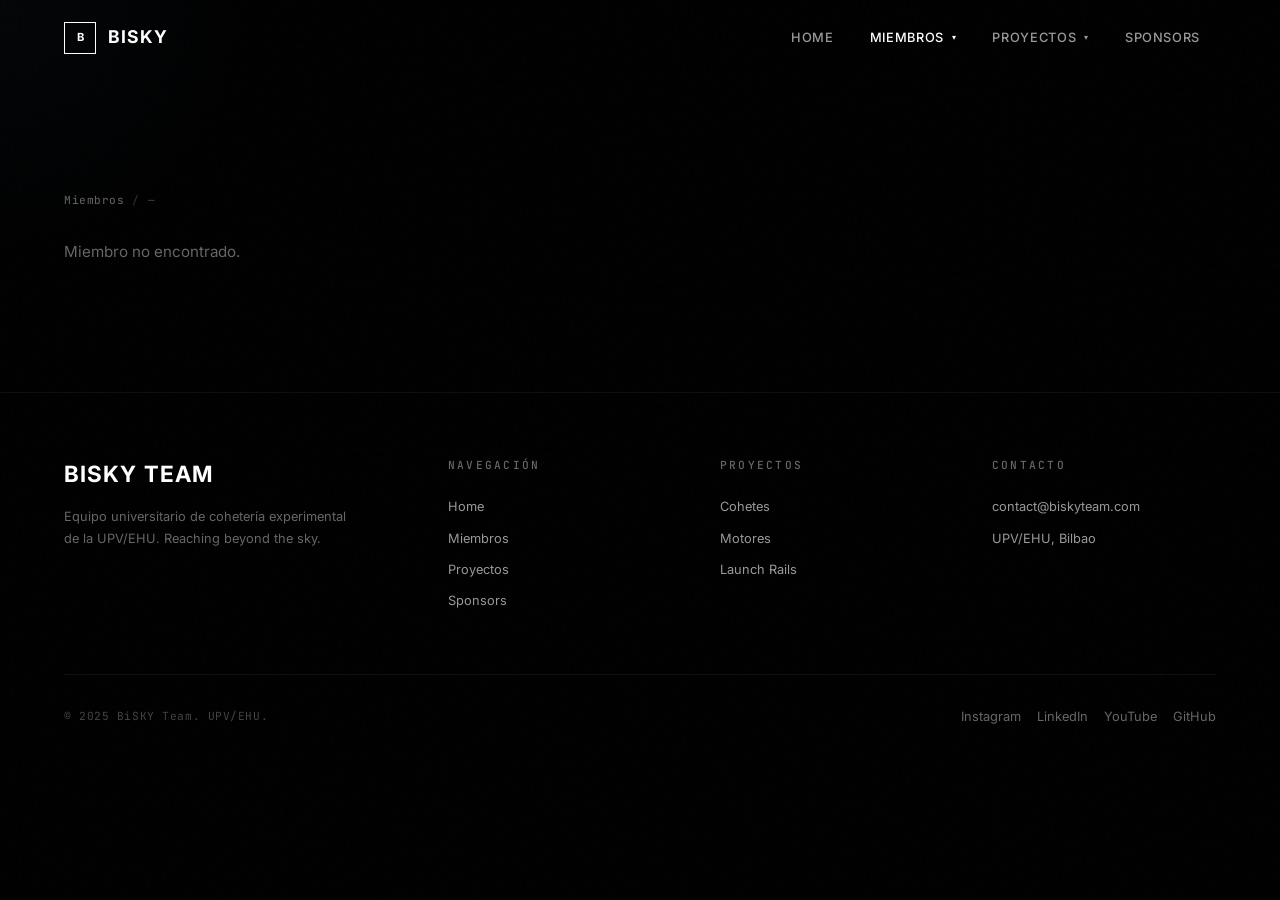
==== pages/member-profile.html @ 139faa22 "first commit" ====
<!DOCTYPE html>
<html lang="es">
<head>
  <meta charset="UTF-8">
  <meta name="viewport" content="width=device-width, initial-scale=1.0">
  <title>Perfil — BiSKY Team</title>
  <meta name="description" content="Perfil de miembro de BiSKY Team.">
  <link rel="stylesheet" href="../css/base.css">
  <link rel="stylesheet" href="../css/components.css">
  <link rel="stylesheet" href="../css/members.css">
</head>
<body>

  <div class="preloader" id="preloader">
    <span class="preloader__text">BiSKY</span>
  </div>

  <nav class="navbar" id="navbar">
    <div class="navbar__inner">
      <a href="../index.html" class="navbar__logo">
        <span class="navbar__logo-mark">B</span>
        <span>BiSKY</span>
      </a>
      <ul class="navbar__links">
        <li class="navbar__item">
          <a href="../index.html" class="navbar__link">Home</a>
        </li>
        <li class="navbar__item">
          <a href="members.html" class="navbar__link active">
            Miembros <span class="navbar__link-arrow">▾</span>
          </a>
          <div class="navbar__dropdown">
            <a href="members-year.html?year=2025" class="navbar__dropdown-link">Año 2025</a>
            <a href="members-year.html?year=2024" class="navbar__dropdown-link">Año 2024</a>
            <a href="members-year.html?year=2023" class="navbar__dropdown-link">Año 2023</a>
          </div>
        </li>
        <li class="navbar__item">
          <a href="projects.html" class="navbar__link">
            Proyectos <span class="navbar__link-arrow">▾</span>
          </a>
          <div class="navbar__dropdown">
            <a href="projects.html#rockets" class="navbar__dropdown-link">Cohetes</a>
            <a href="projects.html#motors" class="navbar__dropdown-link">Motores</a>
            <a href="projects.html#launch-rails" class="navbar__dropdown-link">Launch Rails</a>
          </div>
        </li>
        <li class="navbar__item">
          <a href="sponsors.html" class="navbar__link">Sponsors</a>
        </li>
      </ul>
    </div>
  </nav>

  <main class="page-content">
    <section class="member-profile">
      <div class="container">
        <nav class="breadcrumb">
          <a href="members.html">Miembros</a>
          <span class="breadcrumb__sep">/</span>
          <span id="breadcrumb-name">—</span>
        </nav>
        <div class="member-profile__grid" id="profile-container">
          <!-- Populated by JS -->
        </div>
      </div>
    </section>
  </main>

  <footer class="footer">
    <div class="footer__inner">
      <div class="footer__top">
        <div class="footer__brand">
          <div class="footer__brand-name">BiSKY Team</div>
          <p class="footer__brand-desc">Equipo universitario de cohetería experimental de la UPV/EHU. Reaching beyond the sky.</p>
        </div>
        <div>
          <div class="footer__col-title">Navegación</div>
          <div class="footer__col-links">
            <a href="../index.html" class="footer__col-link">Home</a>
            <a href="members.html" class="footer__col-link">Miembros</a>
            <a href="projects.html" class="footer__col-link">Proyectos</a>
            <a href="sponsors.html" class="footer__col-link">Sponsors</a>
          </div>
        </div>
        <div>
          <div class="footer__col-title">Proyectos</div>
          <div class="footer__col-links">
            <a href="projects.html#rockets" class="footer__col-link">Cohetes</a>
            <a href="projects.html#motors" class="footer__col-link">Motores</a>
            <a href="projects.html#launch-rails" class="footer__col-link">Launch Rails</a>
          </div>
        </div>
        <div>
          <div class="footer__col-title">Contacto</div>
          <div class="footer__col-links">
            <a href="#" class="footer__col-link">contact@biskyteam.com</a>
            <a href="#" class="footer__col-link">UPV/EHU, Bilbao</a>
          </div>
        </div>
      </div>
      <div class="footer__bottom">
        <span class="footer__copy">© 2025 BiSKY Team. UPV/EHU.</span>
        <div class="footer__social">
          <a href="#" class="footer__social-link">Instagram</a>
          <a href="#" class="footer__social-link">LinkedIn</a>
          <a href="#" class="footer__social-link">YouTube</a>
          <a href="#" class="footer__social-link">GitHub</a>
        </div>
      </div>
    </div>
  </footer>

  <script src="../js/data.js"></script>
  <script src="../js/navbar.js"></script>
  <script src="../js/animations.js"></script>
  <script src="../js/main.js"></script>
  <script>
    document.addEventListener('DOMContentLoaded', () => {
      const params = new URLSearchParams(window.location.search);
      const id = params.get('id');
      const member = BISKY.getMemberById(id);

      if (!member) {
        document.getElementById('profile-container').innerHTML =
          '<p style="color: var(--c-grey-500);">Miembro no encontrado.</p>';
        return;
      }

      document.title = `${member.name} — BiSKY Team`;
      document.getElementById('breadcrumb-name').textContent = member.name;

      const initials = member.name.split(' ').map(w => w[0]).join('').slice(0, 2);
      const latestRecord = member.history[member.history.length - 1];

      const container = document.getElementById('profile-container');
      container.innerHTML = `
        <!-- Sidebar -->
        <aside class="member-profile__sidebar">
          <div class="member-profile__avatar">${initials}</div>
          <h1 class="member-profile__name">${member.name}</h1>
          <p class="member-profile__role">${BISKY.getPositionName(latestRecord.pos)}</p>
          <p class="member-profile__department">${BISKY.getDepartmentName(latestRecord.dept)}</p>
          <div class="member-profile__links">
            ${member.linkedin ? `<a href="${member.linkedin}" class="member-profile__link" target="_blank">LinkedIn →</a>` : ''}
          </div>
        </aside>

        <!-- Content -->
        <div class="member-profile__content">

          <div class="member-profile__section">
            <h2 class="member-profile__section-title">Biografía</h2>
            <p class="member-profile__bio">${member.bio}</p>
          </div>

          <div class="member-profile__section">
            <h2 class="member-profile__section-title">Años en el equipo</h2>
            <div class="member-profile__years">
              ${member.years.map(y => `
                <a href="members-year.html?year=${y}" class="member-profile__year-badge">${y}</a>
              `).join('')}
            </div>
          </div>

          <div class="member-profile__section">
            <h2 class="member-profile__section-title">Trayectoria</h2>
            <div class="member-history">
              ${member.history.slice().reverse().map(h => `
                <div class="member-history__item">
                  <div class="member-history__year">${h.year}</div>
                  <div class="member-history__info">
                    <span class="member-history__pos">${BISKY.getPositionName(h.pos)}</span>
                    <span class="member-history__dept">${BISKY.getDepartmentName(h.dept)}</span>
                  </div>
                </div>
              `).join('')}
            </div>
          </div>

        </div>
      `;
    });
  </script>
</body>
</html>
---- css/base.css ----
/* ============================================================
   BiSKY Team — Design System & Base Styles
   ============================================================ */

/* — Google Fonts — */
@import url('https://fonts.googleapis.com/css2?family=Inter:wght@300;400;500;600;700;800&family=JetBrains+Mono:wght@400;500&display=swap');

/* — Custom Properties — */
:root {
  /* Colors */
  --c-black: #000000;
  --c-white: #ffffff;
  --c-grey-50: #fafafa;
  --c-grey-100: #f5f5f5;
  --c-grey-200: #e5e5e5;
  --c-grey-300: #cccccc;
  --c-grey-400: #999999;
  --c-grey-500: #666666;
  --c-grey-600: #444444;
  --c-grey-700: #333333;
  --c-grey-800: #1a1a1a;
  --c-grey-900: #0d0d0d;
  --c-accent: #6eb4ff;
  --c-accent-dim: rgba(110, 180, 255, 0.15);

  /* Typography */
  --font-primary: 'Inter', -apple-system, BlinkMacSystemFont, 'Segoe UI', sans-serif;
  --font-mono: 'JetBrains Mono', 'Consolas', monospace;

  --fs-xs: 0.7rem;
  --fs-sm: 0.8rem;
  --fs-base: 0.95rem;
  --fs-md: 1.1rem;
  --fs-lg: 1.4rem;
  --fs-xl: 2rem;
  --fs-2xl: 2.8rem;
  --fs-3xl: 4rem;
  --fs-4xl: 5.5rem;
  --fs-hero: clamp(3.5rem, 8vw, 7rem);

  --fw-light: 300;
  --fw-regular: 400;
  --fw-medium: 500;
  --fw-semibold: 600;
  --fw-bold: 700;
  --fw-extrabold: 800;

  --lh-tight: 1.05;
  --lh-snug: 1.2;
  --lh-normal: 1.5;
  --lh-relaxed: 1.7;

  --ls-tight: -0.03em;
  --ls-normal: 0;
  --ls-wide: 0.05em;
  --ls-wider: 0.12em;
  --ls-widest: 0.2em;

  /* Spacing */
  --sp-1: 0.25rem;
  --sp-2: 0.5rem;
  --sp-3: 0.75rem;
  --sp-4: 1rem;
  --sp-5: 1.25rem;
  --sp-6: 1.5rem;
  --sp-8: 2rem;
  --sp-10: 2.5rem;
  --sp-12: 3rem;
  --sp-16: 4rem;
  --sp-20: 5rem;
  --sp-24: 6rem;
  --sp-32: 8rem;
  --sp-40: 10rem;

  /* Layout */
  --max-width: 1400px;
  --max-width-narrow: 900px;
  --section-padding: var(--sp-32) var(--sp-16);
  --content-padding: 0 clamp(2rem, 5vw, 6rem);

  /* Transitions */
  --ease-out: cubic-bezier(0.16, 1, 0.3, 1);
  --ease-in-out: cubic-bezier(0.65, 0, 0.35, 1);
  --t-fast: 150ms;
  --t-base: 300ms;
  --t-slow: 600ms;
  --t-slower: 1000ms;

  /* Borders */
  --border-subtle: 1px solid rgba(255, 255, 255, 0.06);
  --border-light: 1px solid rgba(255, 255, 255, 0.1);
  --border-medium: 1px solid rgba(255, 255, 255, 0.15);

  /* Z-Index */
  --z-base: 1;
  --z-above: 10;
  --z-nav: 100;
  --z-overlay: 500;
  --z-modal: 1000;
}

/* — Reset — */
*,
*::before,
*::after {
  margin: 0;
  padding: 0;
  box-sizing: border-box;
}

html {
  font-size: 16px;
  scroll-behavior: smooth;
  -webkit-font-smoothing: antialiased;
  -moz-osx-font-smoothing: grayscale;
}

body {
  font-family: var(--font-primary);
  font-weight: var(--fw-regular);
  font-size: var(--fs-base);
  line-height: var(--lh-normal);
  color: var(--c-grey-300);
  background-color: var(--c-black);
  overflow-x: hidden;
  min-height: 100vh;
}

img {
  display: block;
  max-width: 100%;
  height: auto;
}

a {
  color: inherit;
  text-decoration: none;
  transition: color var(--t-base) var(--ease-out);
}

button {
  cursor: pointer;
  border: none;
  background: none;
  font-family: inherit;
  color: inherit;
}

ul, ol {
  list-style: none;
}

input, textarea, select {
  font-family: inherit;
  font-size: inherit;
}

/* — Utility Classes — */
.container {
  width: 100%;
  max-width: var(--max-width);
  margin: 0 auto;
  padding: var(--content-padding);
}

.container--narrow {
  max-width: var(--max-width-narrow);
}

.section {
  padding: var(--section-padding);
  position: relative;
}

.section--dark {
  background-color: var(--c-grey-900);
}

.sr-only {
  position: absolute;
  width: 1px;
  height: 1px;
  padding: 0;
  margin: -1px;
  overflow: hidden;
  clip: rect(0, 0, 0, 0);
  border: 0;
}

/* — Typography — */
h1, h2, h3, h4, h5, h6 {
  color: var(--c-white);
  font-weight: var(--fw-semibold);
  line-height: var(--lh-snug);
  letter-spacing: var(--ls-tight);
}

h1 { font-size: var(--fs-3xl); }
h2 { font-size: var(--fs-2xl); }
h3 { font-size: var(--fs-xl); }
h4 { font-size: var(--fs-lg); }
h5 { font-size: var(--fs-md); }
h6 { font-size: var(--fs-base); }

.text-accent { color: var(--c-accent); }
.text-muted { color: var(--c-grey-500); }
.text-light { color: var(--c-grey-400); }
.text-white { color: var(--c-white); }

.font-mono {
  font-family: var(--font-mono);
  letter-spacing: var(--ls-wide);
}

.label {
  font-family: var(--font-mono);
  font-size: var(--fs-xs);
  font-weight: var(--fw-medium);
  letter-spacing: var(--ls-widest);
  text-transform: uppercase;
  color: var(--c-grey-500);
}

.section-label {
  font-family: var(--font-mono);
  font-size: var(--fs-xs);
  font-weight: var(--fw-medium);
  letter-spacing: var(--ls-widest);
  text-transform: uppercase;
  color: var(--c-accent);
  margin-bottom: var(--sp-6);
  display: inline-block;
}

.section-title {
  font-size: var(--fs-3xl);
  font-weight: var(--fw-bold);
  letter-spacing: var(--ls-tight);
  margin-bottom: var(--sp-6);
}

.section-subtitle {
  font-size: var(--fs-md);
  color: var(--c-grey-400);
  max-width: 600px;
  line-height: var(--lh-relaxed);
}

/* — Dividers — */
.divider {
  width: 100%;
  height: 1px;
  background: linear-gradient(90deg, transparent, rgba(255,255,255,0.08), transparent);
}

.divider--accent {
  background: linear-gradient(90deg, transparent, rgba(110, 180, 255, 0.2), transparent);
}

/* — Buttons — */
.btn {
  display: inline-flex;
  align-items: center;
  gap: var(--sp-3);
  padding: var(--sp-3) var(--sp-8);
  font-family: var(--font-mono);
  font-size: var(--fs-xs);
  font-weight: var(--fw-medium);
  letter-spacing: var(--ls-wider);
  text-transform: uppercase;
  border: 1px solid rgba(255, 255, 255, 0.2);
  color: var(--c-white);
  background: transparent;
  transition: all var(--t-base) var(--ease-out);
  position: relative;
  overflow: hidden;
}

.btn::before {
  content: '';
  position: absolute;
  inset: 0;
  background: rgba(255, 255, 255, 0.05);
  transform: translateX(-100%);
  transition: transform var(--t-slow) var(--ease-out);
}

.btn:hover {
  border-color: rgba(255, 255, 255, 0.5);
  color: var(--c-white);
}

.btn:hover::before {
  transform: translateX(0);
}

.btn--primary {
  background: var(--c-white);
  color: var(--c-black);
  border-color: var(--c-white);
}

.btn--primary::before {
  background: rgba(0, 0, 0, 0.1);
}

.btn--primary:hover {
  background: var(--c-grey-200);
  border-color: var(--c-grey-200);
  color: var(--c-black);
}

.btn .btn-arrow {
  transition: transform var(--t-base) var(--ease-out);
  font-size: 1.1em;
}

.btn:hover .btn-arrow {
  transform: translateX(4px);
}

/* — Status badges — */
.status-badge {
  display: inline-flex;
  align-items: center;
  gap: var(--sp-2);
  font-family: var(--font-mono);
  font-size: var(--fs-xs);
  letter-spacing: var(--ls-wide);
  text-transform: uppercase;
  padding: var(--sp-1) var(--sp-3);
}

.status-badge::before {
  content: '';
  width: 6px;
  height: 6px;
  border-radius: 50%;
}

.status--completed .status-badge::before,
.status-badge.status--completed::before {
  background: #4ade80;
  box-shadow: 0 0 8px rgba(74, 222, 128, 0.4);
}

.status--active .status-badge::before,
.status-badge.status--active::before {
  background: var(--c-accent);
  box-shadow: 0 0 8px rgba(110, 180, 255, 0.4);
  animation: pulse-dot 2s ease-in-out infinite;
}

.status--planned .status-badge::before,
.status-badge.status--planned::before {
  background: var(--c-grey-500);
}

@keyframes pulse-dot {
  0%, 100% { opacity: 1; }
  50% { opacity: 0.4; }
}

/* — Selection — */
::selection {
  background: rgba(110, 180, 255, 0.25);
  color: var(--c-white);
}

/* — Scrollbar — */
::-webkit-scrollbar {
  width: 6px;
}

::-webkit-scrollbar-track {
  background: var(--c-black);
}

::-webkit-scrollbar-thumb {
  background: var(--c-grey-700);
  border-radius: 3px;
}

::-webkit-scrollbar-thumb:hover {
  background: var(--c-grey-600);
}

/* — Page Transitions — */
.page-content {
  opacity: 0;
  transform: translateY(20px);
  animation: pageEnter 0.8s var(--ease-out) 0.1s forwards;
}

@keyframes pageEnter {
  to {
    opacity: 1;
    transform: translateY(0);
  }
}

/* — Reveal animations — */
.reveal {
  opacity: 0;
  transform: translateY(40px);
  transition: opacity var(--t-slower) var(--ease-out),
              transform var(--t-slower) var(--ease-out);
}

.reveal.revealed {
  opacity: 1;
  transform: translateY(0);
}

.reveal-delay-1 { transition-delay: 100ms; }
.reveal-delay-2 { transition-delay: 200ms; }
.reveal-delay-3 { transition-delay: 300ms; }
.reveal-delay-4 { transition-delay: 400ms; }
.reveal-delay-5 { transition-delay: 500ms; }

/* — Background grain texture — */
body::after {
  content: '';
  position: fixed;
  inset: 0;
  background-image: url("data:image/svg+xml,%3Csvg viewBox='0 0 256 256' xmlns='http://www.w3.org/2000/svg'%3E%3Cfilter id='noise'%3E%3CfeTurbulence type='fractalNoise' baseFrequency='0.9' numOctaves='4' stitchTiles='stitch'/%3E%3C/filter%3E%3Crect width='100%25' height='100%25' filter='url(%23noise)' opacity='0.03'/%3E%3C/svg%3E");
  pointer-events: none;
  z-index: 9999;
  opacity: 0.4;
}
---- css/components.css ----
/* ============================================================
   BiSKY Team — Shared Components
   ============================================================ */

/* ——————————————————————
   NAVBAR
   —————————————————————— */
.navbar {
  position: fixed;
  top: 0;
  left: 0;
  right: 0;
  z-index: var(--z-nav);
  padding: var(--sp-5) 0;
  transition: transform var(--t-slow) var(--ease-out),
              background var(--t-base) var(--ease-out);
}

.navbar.scrolled {
  background: rgba(0, 0, 0, 0.85);
  backdrop-filter: blur(20px);
  -webkit-backdrop-filter: blur(20px);
  border-bottom: var(--border-subtle);
}

.navbar.hidden {
  transform: translateY(-100%);
}

.navbar__inner {
  display: flex;
  align-items: center;
  justify-content: space-between;
  max-width: var(--max-width);
  margin: 0 auto;
  padding: 0 clamp(2rem, 5vw, 6rem);
}

.navbar__logo {
  display: flex;
  align-items: center;
  gap: var(--sp-3);
  font-weight: var(--fw-bold);
  font-size: var(--fs-md);
  color: var(--c-white);
  letter-spacing: var(--ls-wide);
  text-transform: uppercase;
}

.navbar__logo-mark {
  width: 32px;
  height: 32px;
  display: flex;
  align-items: center;
  justify-content: center;
  border: 1.5px solid var(--c-white);
  font-size: var(--fs-xs);
  font-weight: var(--fw-bold);
  letter-spacing: 0;
}

.navbar__links {
  display: flex;
  align-items: center;
  gap: var(--sp-1);
}

.navbar__item {
  position: relative;
}

.navbar__link {
  display: flex;
  align-items: center;
  gap: var(--sp-2);
  padding: var(--sp-2) var(--sp-4);
  font-size: var(--fs-sm);
  font-weight: var(--fw-medium);
  color: var(--c-grey-400);
  letter-spacing: var(--ls-wide);
  text-transform: uppercase;
  transition: color var(--t-base) var(--ease-out);
  white-space: nowrap;
}

.navbar__link:hover,
.navbar__link.active {
  color: var(--c-white);
}

.navbar__link-arrow {
  font-size: 0.6em;
  transition: transform var(--t-base) var(--ease-out);
}

.navbar__item:hover .navbar__link-arrow {
  transform: rotate(180deg);
}

/* Dropdown */
.navbar__dropdown {
  position: absolute;
  top: 100%;
  left: 50%;
  transform: translateX(-50%) translateY(8px);
  min-width: 200px;
  background: rgba(13, 13, 13, 0.95);
  backdrop-filter: blur(20px);
  -webkit-backdrop-filter: blur(20px);
  border: var(--border-subtle);
  padding: var(--sp-2);
  opacity: 0;
  visibility: hidden;
  transition: opacity var(--t-base) var(--ease-out),
              visibility var(--t-base) var(--ease-out),
              transform var(--t-base) var(--ease-out);
  pointer-events: none;
}

.navbar__item:hover .navbar__dropdown {
  opacity: 1;
  visibility: visible;
  transform: translateX(-50%) translateY(0);
  pointer-events: auto;
}

.navbar__dropdown-link {
  display: block;
  padding: var(--sp-3) var(--sp-4);
  font-size: var(--fs-sm);
  color: var(--c-grey-400);
  transition: all var(--t-fast) var(--ease-out);
}

.navbar__dropdown-link:hover {
  color: var(--c-white);
  background: rgba(255, 255, 255, 0.04);
}

/* ——————————————————————
   FOOTER
   —————————————————————— */
.footer {
  border-top: var(--border-subtle);
  padding: var(--sp-16) 0 var(--sp-8);
  background: var(--c-black);
}

.footer__inner {
  max-width: var(--max-width);
  margin: 0 auto;
  padding: var(--content-padding);
}

.footer__top {
  display: grid;
  grid-template-columns: 1.5fr 1fr 1fr 1fr;
  gap: var(--sp-12);
  margin-bottom: var(--sp-16);
}

.footer__brand {
  max-width: 300px;
}

.footer__brand-name {
  font-size: var(--fs-lg);
  font-weight: var(--fw-bold);
  color: var(--c-white);
  letter-spacing: var(--ls-wide);
  text-transform: uppercase;
  margin-bottom: var(--sp-4);
}

.footer__brand-desc {
  font-size: var(--fs-sm);
  color: var(--c-grey-500);
  line-height: var(--lh-relaxed);
}

.footer__col-title {
  font-family: var(--font-mono);
  font-size: var(--fs-xs);
  font-weight: var(--fw-medium);
  letter-spacing: var(--ls-widest);
  text-transform: uppercase;
  color: var(--c-grey-500);
  margin-bottom: var(--sp-6);
}

.footer__col-links {
  display: flex;
  flex-direction: column;
  gap: var(--sp-3);
}

.footer__col-link {
  font-size: var(--fs-sm);
  color: var(--c-grey-400);
  transition: color var(--t-fast);
}

.footer__col-link:hover {
  color: var(--c-white);
}

.footer__bottom {
  display: flex;
  justify-content: space-between;
  align-items: center;
  padding-top: var(--sp-8);
  border-top: var(--border-subtle);
}

.footer__copy {
  font-size: var(--fs-xs);
  color: var(--c-grey-600);
  font-family: var(--font-mono);
  letter-spacing: var(--ls-wide);
}

.footer__social {
  display: flex;
  gap: var(--sp-4);
}

.footer__social-link {
  font-size: var(--fs-sm);
  color: var(--c-grey-500);
  transition: color var(--t-fast);
}

.footer__social-link:hover {
  color: var(--c-white);
}

/* ——————————————————————
   CARDS — Project
   —————————————————————— */
.project-card {
  position: relative;
  background: rgba(255, 255, 255, 0.02);
  border: var(--border-subtle);
  overflow: hidden;
  transition: all var(--t-slow) var(--ease-out);
  cursor: pointer;
  display: flex;
  flex-direction: column;
}

.project-card:hover {
  border-color: rgba(255, 255, 255, 0.12);
  background: rgba(255, 255, 255, 0.04);
  transform: translateY(-4px);
}

.project-card__image {
  width: 100%;
  aspect-ratio: 16 / 10;
  background: linear-gradient(135deg, var(--c-grey-900), var(--c-grey-800));
  overflow: hidden;
  position: relative;
}

.project-card__image::after {
  content: '';
  position: absolute;
  inset: 0;
  background: linear-gradient(to top, rgba(0,0,0,0.5), transparent);
}

.project-card__image-placeholder {
  width: 100%;
  height: 100%;
  display: flex;
  align-items: center;
  justify-content: center;
  font-family: var(--font-mono);
  font-size: var(--fs-3xl);
  color: rgba(255, 255, 255, 0.05);
  font-weight: var(--fw-bold);
}

.project-card__body {
  padding: var(--sp-6);
  display: flex;
  flex-direction: column;
  flex: 1;
}

.project-card__meta {
  display: flex;
  align-items: center;
  gap: var(--sp-3);
  margin-bottom: var(--sp-3);
}

.project-card__category {
  font-family: var(--font-mono);
  font-size: var(--fs-xs);
  letter-spacing: var(--ls-wider);
  text-transform: uppercase;
  color: var(--c-accent);
}

.project-card__year {
  font-family: var(--font-mono);
  font-size: var(--fs-xs);
  color: var(--c-grey-600);
}

.project-card__title {
  font-size: var(--fs-lg);
  font-weight: var(--fw-semibold);
  color: var(--c-white);
  margin-bottom: var(--sp-2);
}

.project-card__tagline {
  font-size: var(--fs-sm);
  color: var(--c-grey-500);
  line-height: var(--lh-relaxed);
  flex: 1;
}

.project-card__footer {
  display: flex;
  align-items: center;
  justify-content: space-between;
  margin-top: var(--sp-4);
  padding-top: var(--sp-4);
  border-top: var(--border-subtle);
}

.project-card__arrow {
  font-size: var(--fs-md);
  color: var(--c-grey-600);
  transition: all var(--t-base) var(--ease-out);
}

.project-card:hover .project-card__arrow {
  color: var(--c-white);
  transform: translateX(4px);
}

/* ——————————————————————
   CARDS — Member
   —————————————————————— */
.member-card {
  position: relative;
  background: rgba(255, 255, 255, 0.02);
  border: var(--border-subtle);
  padding: var(--sp-6);
  text-align: center;
  transition: all var(--t-slow) var(--ease-out);
  cursor: pointer;
}

.member-card:hover {
  border-color: rgba(255, 255, 255, 0.12);
  background: rgba(255, 255, 255, 0.04);
  transform: translateY(-4px);
}

.member-card__avatar {
  width: 80px;
  height: 80px;
  border-radius: 50%;
  background: linear-gradient(135deg, var(--c-grey-800), var(--c-grey-700));
  margin: 0 auto var(--sp-4);
  display: flex;
  align-items: center;
  justify-content: center;
  font-size: var(--fs-lg);
  font-weight: var(--fw-bold);
  color: var(--c-grey-500);
  overflow: hidden;
}

.member-card__avatar img {
  width: 100%;
  height: 100%;
  object-fit: cover;
}

.member-card__name {
  font-size: var(--fs-base);
  font-weight: var(--fw-semibold);
  color: var(--c-white);
  margin-bottom: var(--sp-1);
}

.member-card__role {
  font-family: var(--font-mono);
  font-size: var(--fs-xs);
  letter-spacing: var(--ls-wide);
  color: var(--c-grey-500);
}

/* ——————————————————————
   CARDS — Sponsor
   —————————————————————— */
.sponsor-card {
  position: relative;
  background: rgba(255, 255, 255, 0.02);
  border: var(--border-subtle);
  padding: var(--sp-8);
  display: flex;
  align-items: center;
  justify-content: center;
  min-height: 100px;
  transition: all var(--t-slow) var(--ease-out);
  cursor: pointer;
}

.sponsor-card:hover {
  border-color: rgba(255, 255, 255, 0.12);
  background: rgba(255, 255, 255, 0.04);
}

.sponsor-card__name {
  font-size: var(--fs-md);
  font-weight: var(--fw-semibold);
  color: var(--c-grey-400);
  transition: color var(--t-base);
  text-align: center;
}

.sponsor-card:hover .sponsor-card__name {
  color: var(--c-white);
}

/* ——————————————————————
   PAGE HEADER
   —————————————————————— */
.page-header {
  padding: calc(var(--sp-40) + var(--sp-16)) 0 var(--sp-16);
  position: relative;
  overflow: hidden;
}

.page-header__bg {
  position: absolute;
  inset: 0;
  background: radial-gradient(ellipse at 50% 0%, rgba(110, 180, 255, 0.04) 0%, transparent 70%);
}

.page-header .container {
  position: relative;
  z-index: var(--z-base);
}

.page-header__label {
  font-family: var(--font-mono);
  font-size: var(--fs-xs);
  font-weight: var(--fw-medium);
  letter-spacing: var(--ls-widest);
  text-transform: uppercase;
  color: var(--c-accent);
  margin-bottom: var(--sp-4);
}

.page-header__title {
  font-size: clamp(2.5rem, 5vw, var(--fs-3xl));
  font-weight: var(--fw-bold);
  letter-spacing: var(--ls-tight);
  margin-bottom: var(--sp-4);
}

.page-header__description {
  font-size: var(--fs-md);
  color: var(--c-grey-400);
  max-width: 600px;
  line-height: var(--lh-relaxed);
}

/* ——————————————————————
   GRID LAYOUTS
   —————————————————————— */
.grid-2 {
  display: grid;
  grid-template-columns: repeat(2, 1fr);
  gap: var(--sp-6);
}

.grid-3 {
  display: grid;
  grid-template-columns: repeat(3, 1fr);
  gap: var(--sp-6);
}

.grid-4 {
  display: grid;
  grid-template-columns: repeat(4, 1fr);
  gap: var(--sp-6);
}

/* ——————————————————————
   BREADCRUMB
   —————————————————————— */
.breadcrumb {
  display: flex;
  align-items: center;
  gap: var(--sp-2);
  font-family: var(--font-mono);
  font-size: var(--fs-xs);
  letter-spacing: var(--ls-wide);
  color: var(--c-grey-600);
  margin-bottom: var(--sp-8);
}

.breadcrumb a {
  color: var(--c-grey-500);
  transition: color var(--t-fast);
}

.breadcrumb a:hover {
  color: var(--c-white);
}

.breadcrumb__sep {
  color: var(--c-grey-700);
}

/* ——————————————————————
   SPEC TABLE
   —————————————————————— */
.spec-table {
  width: 100%;
  border-collapse: collapse;
}

.spec-table tr {
  border-bottom: var(--border-subtle);
}

.spec-table td {
  padding: var(--sp-4) 0;
}

.spec-table td:first-child {
  font-family: var(--font-mono);
  font-size: var(--fs-xs);
  letter-spacing: var(--ls-wider);
  text-transform: uppercase;
  color: var(--c-grey-500);
  width: 40%;
}

.spec-table td:last-child {
  color: var(--c-white);
  font-weight: var(--fw-medium);
}

/* ——————————————————————
   LOADING / PRELOADER
   —————————————————————— */
.preloader {
  position: fixed;
  inset: 0;
  background: var(--c-black);
  z-index: 10000;
  display: flex;
  align-items: center;
  justify-content: center;
  transition: opacity 0.8s var(--ease-out);
}

.preloader.loaded {
  opacity: 0;
  pointer-events: none;
}

.preloader__text {
  font-family: var(--font-mono);
  font-size: var(--fs-xs);
  letter-spacing: var(--ls-widest);
  text-transform: uppercase;
  color: var(--c-grey-500);
  animation: preloaderPulse 1.5s ease-in-out infinite;
}

@keyframes preloaderPulse {
  0%, 100% { opacity: 0.3; }
  50% { opacity: 1; }
}
---- css/members.css ----
/* ============================================================
   BiSKY Team — Members Page Styles
   ============================================================ */

/* ——————————————————————
   MEMBERS HUB — YEAR CARDS
   —————————————————————— */
.members-years {
  padding: var(--sp-16) 0 var(--sp-32);
}

.year-card {
  position: relative;
  background: rgba(255, 255, 255, 0.02);
  border: var(--border-subtle);
  padding: var(--sp-12);
  overflow: hidden;
  transition: all var(--t-slow) var(--ease-out);
  cursor: pointer;
  display: flex;
  flex-direction: column;
  justify-content: space-between;
  min-height: 280px;
}

.year-card:hover {
  border-color: rgba(255, 255, 255, 0.15);
  background: rgba(255, 255, 255, 0.04);
  transform: translateY(-4px);
}

.year-card__year {
  font-size: var(--fs-4xl);
  font-weight: var(--fw-extrabold);
  color: var(--c-white);
  line-height: 1;
  letter-spacing: var(--ls-tight);
  margin-bottom: var(--sp-4);
}

.year-card__meta {
  font-family: var(--font-mono);
  font-size: var(--fs-xs);
  letter-spacing: var(--ls-wider);
  text-transform: uppercase;
  color: var(--c-grey-500);
}

.year-card__bottom {
  display: flex;
  justify-content: space-between;
  align-items: flex-end;
}

.year-card__count {
  font-family: var(--font-mono);
  font-size: var(--fs-xs);
  color: var(--c-grey-500);
  letter-spacing: var(--ls-wide);
}

.year-card__arrow {
  font-size: var(--fs-xl);
  color: var(--c-grey-700);
  transition: all var(--t-base) var(--ease-out);
}

.year-card:hover .year-card__arrow {
  color: var(--c-white);
  transform: translateX(4px);
}

.year-card__bg-line {
  position: absolute;
  top: 0;
  right: 0;
  width: 200px;
  height: 100%;
  background: linear-gradient(135deg, transparent 40%, rgba(110, 180, 255, 0.03) 100%);
  pointer-events: none;
}

/* ——————————————————————
   MEMBERS YEAR PAGE
   —————————————————————— */
.members-year-content {
  padding: 0 0 var(--sp-32);
}

.dept-section {
  margin-bottom: var(--sp-16);
}

.dept-section__title {
  font-family: var(--font-mono);
  font-size: var(--fs-xs);
  font-weight: var(--fw-medium);
  letter-spacing: var(--ls-widest);
  text-transform: uppercase;
  color: var(--c-accent);
  margin-bottom: var(--sp-8);
  padding-bottom: var(--sp-4);
  border-bottom: var(--border-subtle);
  display: flex;
  align-items: center;
  gap: var(--sp-3);
}

.dept-section__icon {
  font-size: var(--fs-md);
  color: var(--c-grey-600);
}

.dept-section__grid {
  display: grid;
  grid-template-columns: repeat(4, 1fr);
  gap: var(--sp-6);
}

/* Position sub-group */
.position-group {
  margin-bottom: var(--sp-8);
}

.position-group__label {
  font-family: var(--font-mono);
  font-size: var(--fs-xs);
  letter-spacing: var(--ls-wider);
  text-transform: uppercase;
  color: var(--c-grey-600);
  margin-bottom: var(--sp-4);
}

/* ——————————————————————
   MEMBER PROFILE PAGE
   —————————————————————— */
.member-profile {
  padding: calc(var(--sp-40) + var(--sp-8)) 0 var(--sp-32);
}

.member-profile__grid {
  display: grid;
  grid-template-columns: 300px 1fr;
  gap: var(--sp-16);
  align-items: start;
}

.member-profile__sidebar {
  position: sticky;
  top: calc(var(--sp-24));
}

.member-profile__avatar {
  width: 100%;
  aspect-ratio: 1;
  background: linear-gradient(135deg, var(--c-grey-900), var(--c-grey-800));
  margin-bottom: var(--sp-6);
  display: flex;
  align-items: center;
  justify-content: center;
  font-size: var(--fs-4xl);
  font-weight: var(--fw-bold);
  color: var(--c-grey-600);
  overflow: hidden;
}

.member-profile__avatar img {
  width: 100%;
  height: 100%;
  object-fit: cover;
}

.member-profile__name {
  font-size: var(--fs-2xl);
  font-weight: var(--fw-bold);
  color: var(--c-white);
  margin-bottom: var(--sp-2);
}

.member-profile__role {
  font-family: var(--font-mono);
  font-size: var(--fs-sm);
  letter-spacing: var(--ls-wide);
  color: var(--c-accent);
  margin-bottom: var(--sp-1);
}

.member-profile__department {
  font-size: var(--fs-sm);
  color: var(--c-grey-500);
  margin-bottom: var(--sp-6);
}

.member-profile__links {
  display: flex;
  gap: var(--sp-3);
}

.member-profile__link {
  display: inline-flex;
  align-items: center;
  gap: var(--sp-2);
  padding: var(--sp-2) var(--sp-4);
  font-family: var(--font-mono);
  font-size: var(--fs-xs);
  letter-spacing: var(--ls-wide);
  text-transform: uppercase;
  border: var(--border-subtle);
  color: var(--c-grey-400);
  transition: all var(--t-base);
}

.member-profile__link:hover {
  color: var(--c-white);
  border-color: rgba(255, 255, 255, 0.2);
}

/* Content area */
.member-profile__content {
  padding-top: var(--sp-4);
}

.member-profile__section {
  margin-bottom: var(--sp-12);
}

.member-profile__section-title {
  font-family: var(--font-mono);
  font-size: var(--fs-xs);
  font-weight: var(--fw-medium);
  letter-spacing: var(--ls-widest);
  text-transform: uppercase;
  color: var(--c-grey-500);
  margin-bottom: var(--sp-6);
  padding-bottom: var(--sp-3);
  border-bottom: var(--border-subtle);
}

.member-profile__bio {
  font-size: var(--fs-md);
  color: var(--c-grey-300);
  line-height: var(--lh-relaxed);
  max-width: 600px;
}

/* History timeline */
.member-history {
  display: flex;
  flex-direction: column;
  gap: var(--sp-4);
}

.member-history__item {
  display: grid;
  grid-template-columns: 80px 1fr;
  gap: var(--sp-6);
  padding: var(--sp-4) 0;
  border-bottom: var(--border-subtle);
  align-items: center;
}

.member-history__year {
  font-family: var(--font-mono);
  font-size: var(--fs-lg);
  font-weight: var(--fw-bold);
  color: var(--c-white);
}

.member-history__info {
  display: flex;
  flex-direction: column;
  gap: var(--sp-1);
}

.member-history__pos {
  font-weight: var(--fw-medium);
  color: var(--c-grey-300);
}

.member-history__dept {
  font-family: var(--font-mono);
  font-size: var(--fs-xs);
  letter-spacing: var(--ls-wide);
  color: var(--c-grey-500);
}

/* Years participated */
.member-profile__years {
  display: flex;
  gap: var(--sp-3);
}

.member-profile__year-badge {
  padding: var(--sp-2) var(--sp-4);
  border: var(--border-subtle);
  font-family: var(--font-mono);
  font-size: var(--fs-sm);
  color: var(--c-grey-400);
  transition: all var(--t-base);
  cursor: pointer;
}

.member-profile__year-badge:hover,
.member-profile__year-badge.active {
  border-color: var(--c-accent);
  color: var(--c-accent);
}
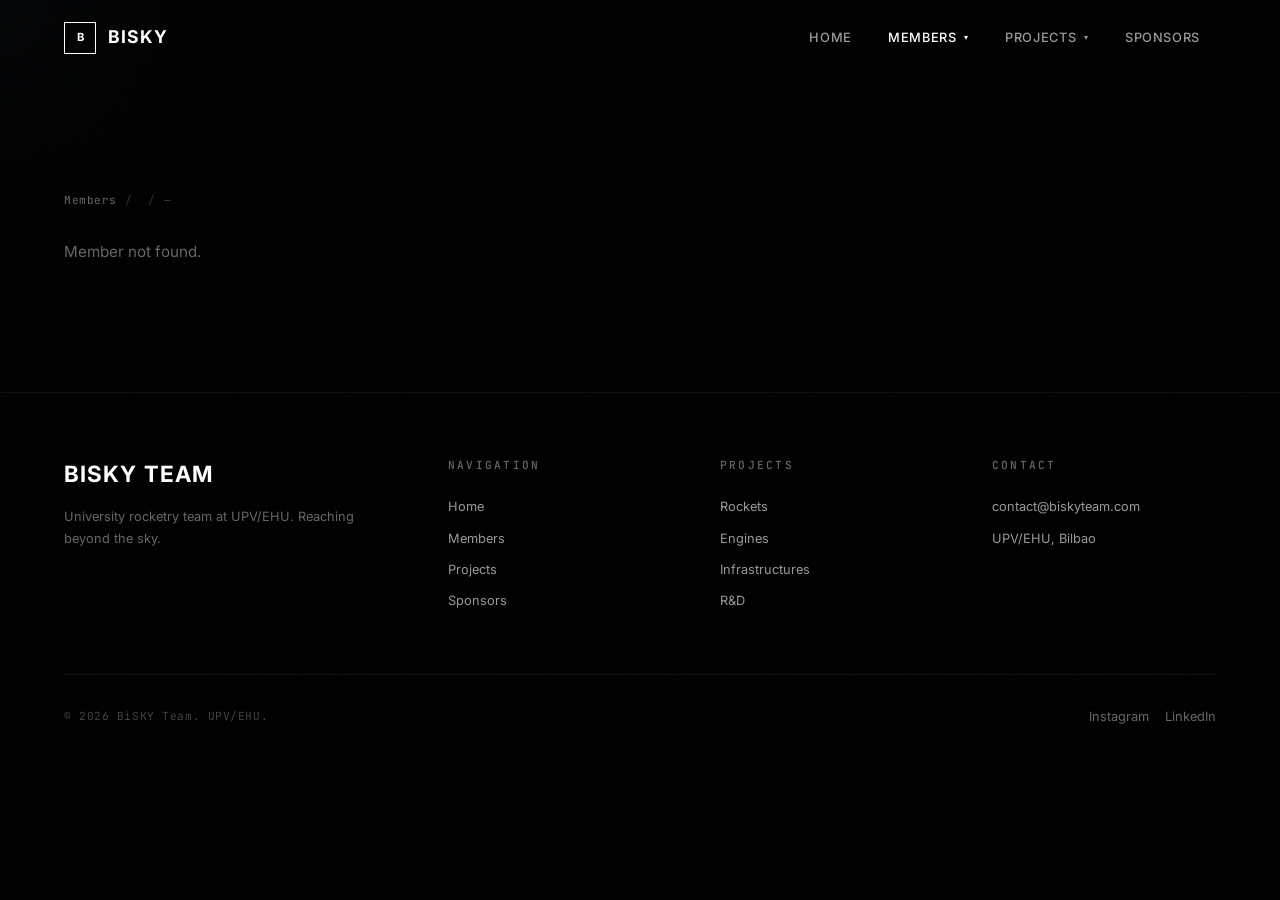
==== commit 94c7f35d: "review" ====
--- a/pages/member-profile.html
+++ b/pages/member-profile.html
@@ -3,8 +3,8 @@
 <head>
   <meta charset="UTF-8">
   <meta name="viewport" content="width=device-width, initial-scale=1.0">
-  <title>Perfil — BiSKY Team</title>
-  <meta name="description" content="Perfil de miembro de BiSKY Team.">
+  <title>Profile — BiSKY Team</title>
+  <meta name="description" content="BiSKY Team member profile.">
   <link rel="stylesheet" href="../css/base.css">
   <link rel="stylesheet" href="../css/components.css">
   <link rel="stylesheet" href="../css/members.css">
@@ -27,22 +27,26 @@
         </li>
         <li class="navbar__item">
           <a href="members.html" class="navbar__link active">
-            Miembros <span class="navbar__link-arrow">▾</span>
+            Members <span class="navbar__link-arrow">▾</span>
           </a>
           <div class="navbar__dropdown">
-            <a href="members-year.html?year=2025" class="navbar__dropdown-link">Año 2025</a>
-            <a href="members-year.html?year=2024" class="navbar__dropdown-link">Año 2024</a>
-            <a href="members-year.html?year=2023" class="navbar__dropdown-link">Año 2023</a>
+            <a href="members-year.html?year=25-26" class="navbar__dropdown-link">25-26</a>
+            <a href="members-year.html?year=24-25" class="navbar__dropdown-link">24-25</a>
+            <a href="members-year.html?year=23-24" class="navbar__dropdown-link">23-24</a>
+            <a href="members-year.html?year=22-23" class="navbar__dropdown-link">22-23</a>
+            <a href="members-year.html?year=21-22" class="navbar__dropdown-link">21-22</a>
+            <a href="members-year.html?year=19-20" class="navbar__dropdown-link">19-20</a>
           </div>
         </li>
         <li class="navbar__item">
           <a href="projects.html" class="navbar__link">
-            Proyectos <span class="navbar__link-arrow">▾</span>
+            Projects <span class="navbar__link-arrow">▾</span>
           </a>
           <div class="navbar__dropdown">
-            <a href="projects.html#rockets" class="navbar__dropdown-link">Cohetes</a>
-            <a href="projects.html#motors" class="navbar__dropdown-link">Motores</a>
-            <a href="projects.html#launch-rails" class="navbar__dropdown-link">Launch Rails</a>
+            <a href="projects.html#rockets" class="navbar__dropdown-link">Rockets</a>
+            <a href="projects.html#engines" class="navbar__dropdown-link">Engines</a>
+            <a href="projects.html#infrastructures" class="navbar__dropdown-link">Infrastructures</a>
+            <a href="projects.html#rd" class="navbar__dropdown-link">R&D</a>
           </div>
         </li>
         <li class="navbar__item">
@@ -56,7 +60,9 @@
     <section class="member-profile">
       <div class="container">
         <nav class="breadcrumb">
-          <a href="members.html">Miembros</a>
+          <a href="members.html">Members</a>
+          <span class="breadcrumb__sep">/</span>
+          <span id="breadcrumb-year-link"></span>
           <span class="breadcrumb__sep">/</span>
           <span id="breadcrumb-name">—</span>
         </nav>
@@ -72,40 +78,39 @@
       <div class="footer__top">
         <div class="footer__brand">
           <div class="footer__brand-name">BiSKY Team</div>
-          <p class="footer__brand-desc">Equipo universitario de cohetería experimental de la UPV/EHU. Reaching beyond the sky.</p>
+          <p class="footer__brand-desc">University rocketry team at UPV/EHU. Reaching beyond the sky.</p>
         </div>
         <div>
-          <div class="footer__col-title">Navegación</div>
+          <div class="footer__col-title">Navigation</div>
           <div class="footer__col-links">
             <a href="../index.html" class="footer__col-link">Home</a>
-            <a href="members.html" class="footer__col-link">Miembros</a>
-            <a href="projects.html" class="footer__col-link">Proyectos</a>
+            <a href="members.html" class="footer__col-link">Members</a>
+            <a href="projects.html" class="footer__col-link">Projects</a>
             <a href="sponsors.html" class="footer__col-link">Sponsors</a>
           </div>
         </div>
         <div>
-          <div class="footer__col-title">Proyectos</div>
+          <div class="footer__col-title">Projects</div>
           <div class="footer__col-links">
-            <a href="projects.html#rockets" class="footer__col-link">Cohetes</a>
-            <a href="projects.html#motors" class="footer__col-link">Motores</a>
-            <a href="projects.html#launch-rails" class="footer__col-link">Launch Rails</a>
+            <a href="projects.html#rockets" class="footer__col-link">Rockets</a>
+            <a href="projects.html#engines" class="footer__col-link">Engines</a>
+            <a href="projects.html#infrastructures" class="footer__col-link">Infrastructures</a>
+            <a href="projects.html#rd" class="footer__col-link">R&D</a>
           </div>
         </div>
         <div>
-          <div class="footer__col-title">Contacto</div>
+          <div class="footer__col-title">Contact</div>
           <div class="footer__col-links">
-            <a href="#" class="footer__col-link">contact@biskyteam.com</a>
+            <a href="mailto:contact@biskyteam.com" class="footer__col-link">contact@biskyteam.com</a>
             <a href="#" class="footer__col-link">UPV/EHU, Bilbao</a>
           </div>
         </div>
       </div>
       <div class="footer__bottom">
-        <span class="footer__copy">© 2025 BiSKY Team. UPV/EHU.</span>
+        <span class="footer__copy">© 2026 BiSKY Team. UPV/EHU.</span>
         <div class="footer__social">
-          <a href="#" class="footer__social-link">Instagram</a>
-          <a href="#" class="footer__social-link">LinkedIn</a>
-          <a href="#" class="footer__social-link">YouTube</a>
-          <a href="#" class="footer__social-link">GitHub</a>
+          <a href="https://www.instagram.com/bisky_team/" class="footer__social-link" target="_blank">Instagram</a>
+          <a href="https://www.linkedin.com/company/bisky-team/" class="footer__social-link" target="_blank">LinkedIn</a>
         </div>
       </div>
     </div>
@@ -118,68 +123,162 @@
   <script>
     document.addEventListener('DOMContentLoaded', () => {
       const params = new URLSearchParams(window.location.search);
-      const id = params.get('id');
-      const member = BISKY.getMemberById(id);
-
-      if (!member) {
+      const memberName = params.get('name');
+      const yearKey = params.get('year') || '25-26';
+
+      if (!memberName) {
         document.getElementById('profile-container').innerHTML =
-          '<p style="color: var(--c-grey-500);">Miembro no encontrado.</p>';
+          '<p style="color: var(--c-grey-500);">Member not found.</p>';
         return;
       }
 
-      document.title = `${member.name} — BiSKY Team`;
-      document.getElementById('breadcrumb-name').textContent = member.name;
-
-      const initials = member.name.split(' ').map(w => w[0]).join('').slice(0, 2);
-      const latestRecord = member.history[member.history.length - 1];
+      // Set breadcrumb
+      const bcYearLink = document.getElementById('breadcrumb-year-link');
+      bcYearLink.innerHTML = `<a href="members-year.html?year=${yearKey}">${yearKey}</a>`;
+      document.getElementById('breadcrumb-name').textContent = memberName;
+      document.title = `${memberName} — BiSKY Team`;
+
+      const imgBase = '../assets/members/';
+      const photoPath = BISKY.getMemberPhoto(memberName, imgBase);
+      const initials = memberName.split(' ').map(w => w[0]).join('').slice(0, 2);
+
+      // Find member info across all years
+      const memberYears = [];
+      BISKY.years.forEach(yKey => {
+        const yData = BISKY.getYearData(yKey);
+        if (!yData) return;
+
+        // Search in all sections
+        const searchIn = (list, dept) => {
+          if (!list) return;
+          list.forEach(m => {
+            if (m.name === memberName) {
+              memberYears.push({
+                year: yKey,
+                position: BISKY.getPositionName(m.position),
+                department: dept,
+                project: m.project || null
+              });
+            }
+          });
+        };
+
+        searchIn(yData.faculty, 'Faculty');
+        searchIn(yData.leadership, 'Leadership');
+        searchIn(yData.projectManagers, 'Leadership');
+
+        if (yData.departments) {
+          Object.entries(yData.departments).forEach(([deptName, deptData]) => {
+            if (deptData.chief === memberName) {
+              memberYears.push({
+                year: yKey,
+                position: 'Chief',
+                department: deptName,
+                project: null
+              });
+            }
+            if (deptData.members && deptData.members.includes(memberName)) {
+              memberYears.push({
+                year: yKey,
+                position: 'Team Member',
+                department: deptName,
+                project: null
+              });
+            }
+          });
+        }
+      });
+
+      // Deduplicate by year (keep first match which is highest role)
+      const seenYears = new Set();
+      const uniqueYears = memberYears.filter(my => {
+        if (seenYears.has(my.year)) return false;
+        seenYears.add(my.year);
+        return true;
+      });
+
+      // Current year info
+      const currentInfo = uniqueYears.find(my => my.year === yearKey) || uniqueYears[0] || {};
+
+      const avatarContent = photoPath 
+        ? `<img src="${photoPath}" alt="${memberName}" loading="lazy">` 
+        : initials;
+
+      const roleLabel = currentInfo.project 
+        ? `${currentInfo.position} — ${currentInfo.project}` 
+        : currentInfo.position || 'Member';
+
+      // Generate bio
+      const bio = generateBio(memberName, currentInfo);
 
       const container = document.getElementById('profile-container');
       container.innerHTML = `
         <!-- Sidebar -->
         <aside class="member-profile__sidebar">
-          <div class="member-profile__avatar">${initials}</div>
-          <h1 class="member-profile__name">${member.name}</h1>
-          <p class="member-profile__role">${BISKY.getPositionName(latestRecord.pos)}</p>
-          <p class="member-profile__department">${BISKY.getDepartmentName(latestRecord.dept)}</p>
-          <div class="member-profile__links">
-            ${member.linkedin ? `<a href="${member.linkedin}" class="member-profile__link" target="_blank">LinkedIn →</a>` : ''}
-          </div>
+          <div class="member-profile__avatar">${avatarContent}</div>
+          <h1 class="member-profile__name">${memberName}</h1>
+          <p class="member-profile__role">${roleLabel}</p>
+          <p class="member-profile__department">${currentInfo.department || ''}</p>
         </aside>
 
         <!-- Content -->
         <div class="member-profile__content">
 
           <div class="member-profile__section">
-            <h2 class="member-profile__section-title">Biografía</h2>
-            <p class="member-profile__bio">${member.bio}</p>
-          </div>
-
+            <h2 class="member-profile__section-title">About</h2>
+            <p class="member-profile__bio">${bio}</p>
+          </div>
+
+          ${uniqueYears.length > 0 ? `
           <div class="member-profile__section">
-            <h2 class="member-profile__section-title">Años en el equipo</h2>
+            <h2 class="member-profile__section-title">Years in the team</h2>
             <div class="member-profile__years">
-              ${member.years.map(y => `
-                <a href="members-year.html?year=${y}" class="member-profile__year-badge">${y}</a>
+              ${uniqueYears.map(my => `
+                <a href="members-year.html?year=${my.year}" class="member-profile__year-badge ${my.year === yearKey ? 'active' : ''}">${my.year}</a>
               `).join('')}
             </div>
           </div>
-
+          ` : ''}
+
+          ${uniqueYears.length > 0 ? `
           <div class="member-profile__section">
-            <h2 class="member-profile__section-title">Trayectoria</h2>
+            <h2 class="member-profile__section-title">History</h2>
             <div class="member-history">
-              ${member.history.slice().reverse().map(h => `
+              ${uniqueYears.map(my => `
                 <div class="member-history__item">
-                  <div class="member-history__year">${h.year}</div>
+                  <div class="member-history__year">${my.year}</div>
                   <div class="member-history__info">
-                    <span class="member-history__pos">${BISKY.getPositionName(h.pos)}</span>
-                    <span class="member-history__dept">${BISKY.getDepartmentName(h.dept)}</span>
+                    <span class="member-history__pos">${my.project ? my.position + ' — ' + my.project : my.position}</span>
+                    <span class="member-history__dept">${my.department}</span>
                   </div>
                 </div>
               `).join('')}
             </div>
           </div>
+          ` : ''}
 
         </div>
       `;
+
+      function generateBio(name, info) {
+        const firstName = name.split(' ')[0];
+        if (info.position === 'Faculty Advisor') {
+          return `${name} serves as Faculty Advisor for BiSKY Team, providing academic guidance and institutional support for the team's aerospace research and development activities at UPV/EHU.`;
+        }
+        if (info.position === 'Team Leader') {
+          return `${firstName} leads BiSKY Team as Team Leader, coordinating all departments and driving the team's mission to develop suborbital space launchers.`;
+        }
+        if (info.position === 'Financial Manager') {
+          return `${firstName} manages the financial operations and sponsorship strategy of BiSKY Team, ensuring sustainable funding for the team's aerospace projects.`;
+        }
+        if (info.position === 'Project Manager' && info.project) {
+          return `${firstName} serves as Project Manager for the ${info.project} project, overseeing its design, development, and execution within BiSKY Team.`;
+        }
+        if (info.position === 'Chief') {
+          return `${firstName} leads the ${info.department} department as Chief, guiding technical decisions and coordinating the team's work in this area.`;
+        }
+        return `${firstName} is a member of BiSKY Team's ${info.department || 'technical'} team, contributing to the design and development of suborbital rockets and propulsion systems.`;
+      }
     });
   </script>
 </body>
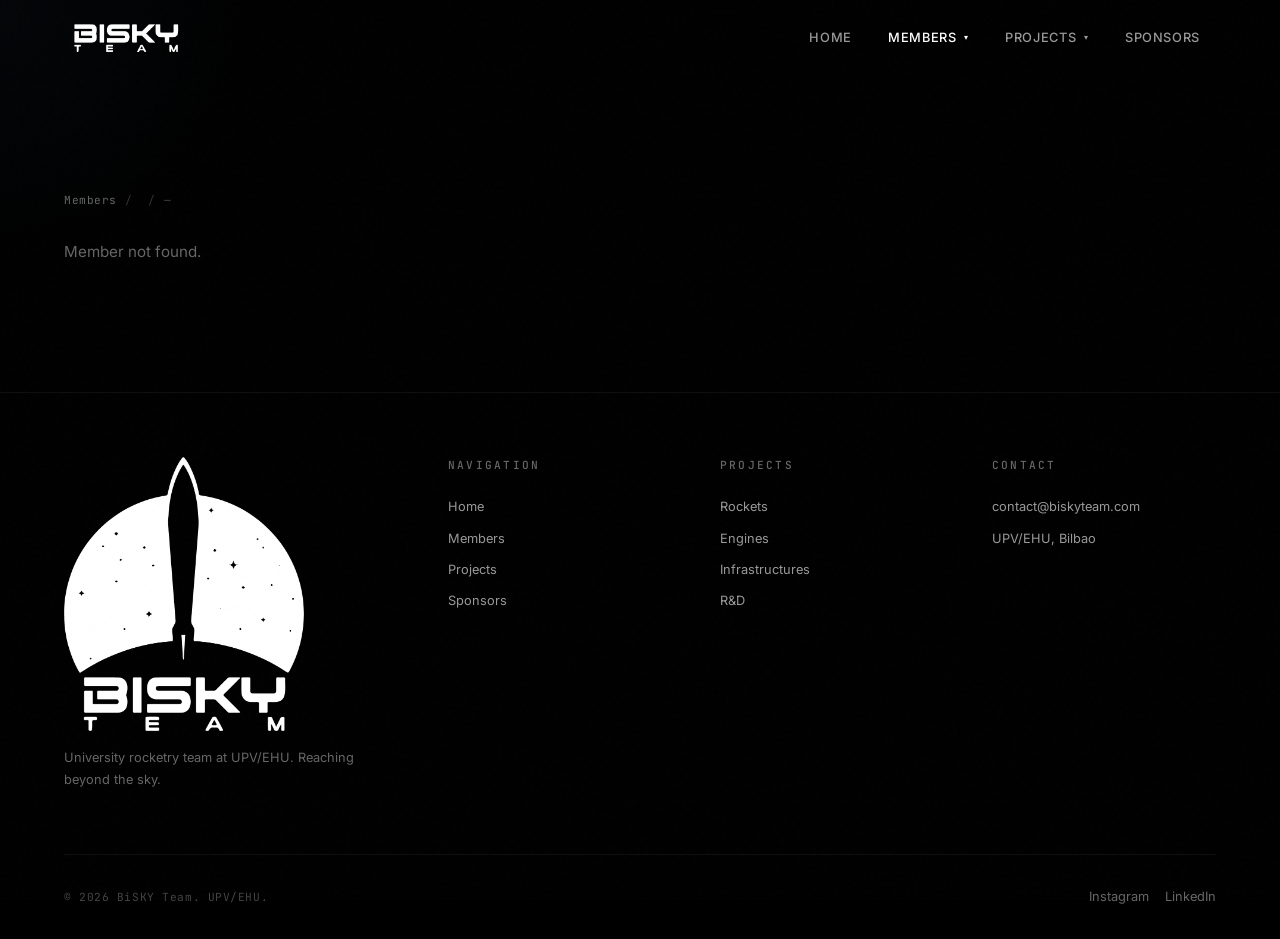
==== commit 29cbc8a8: "logos added" ====
--- a/pages/member-profile.html
+++ b/pages/member-profile.html
@@ -17,9 +17,8 @@
 
   <nav class="navbar" id="navbar">
     <div class="navbar__inner">
-      <a href="../index.html" class="navbar__logo">
-        <span class="navbar__logo-mark">B</span>
-        <span>BiSKY</span>
+      <a href="../index.html" class="navbar__logo" aria-label="BiSKY Team home">
+        <img src="../assets/logos/Logo Equipo Blanco - letras.png" alt="BiSKY Team" class="navbar__logo-img">
       </a>
       <ul class="navbar__links">
         <li class="navbar__item">
@@ -77,7 +76,7 @@
     <div class="footer__inner">
       <div class="footer__top">
         <div class="footer__brand">
-          <div class="footer__brand-name">BiSKY Team</div>
+          <img src="../assets/logos/Logo Equipo Blanco.png" alt="BiSKY Team" class="footer__brand-logo">
           <p class="footer__brand-desc">University rocketry team at UPV/EHU. Reaching beyond the sky.</p>
         </div>
         <div>
@@ -283,3 +282,5 @@
   </script>
 </body>
 </html>
+
+
--- a/css/components.css
+++ b/css/components.css
@@ -45,6 +45,12 @@
   color: var(--c-white);
   letter-spacing: var(--ls-wide);
   text-transform: uppercase;
+}
+
+.navbar__logo-img {
+  display: block;
+  height: clamp(20px, 2.2vw, 30px);
+  width: auto;
 }
 
 .navbar__logo-mark {
@@ -163,6 +169,13 @@
   max-width: 300px;
 }
 
+.footer__brand-logo {
+  display: block;
+  width: min(240px, 100%);
+  height: auto;
+  margin-bottom: var(--sp-4);
+}
+
 .footer__brand-name {
   font-size: var(--fs-lg);
   font-weight: var(--fw-bold);
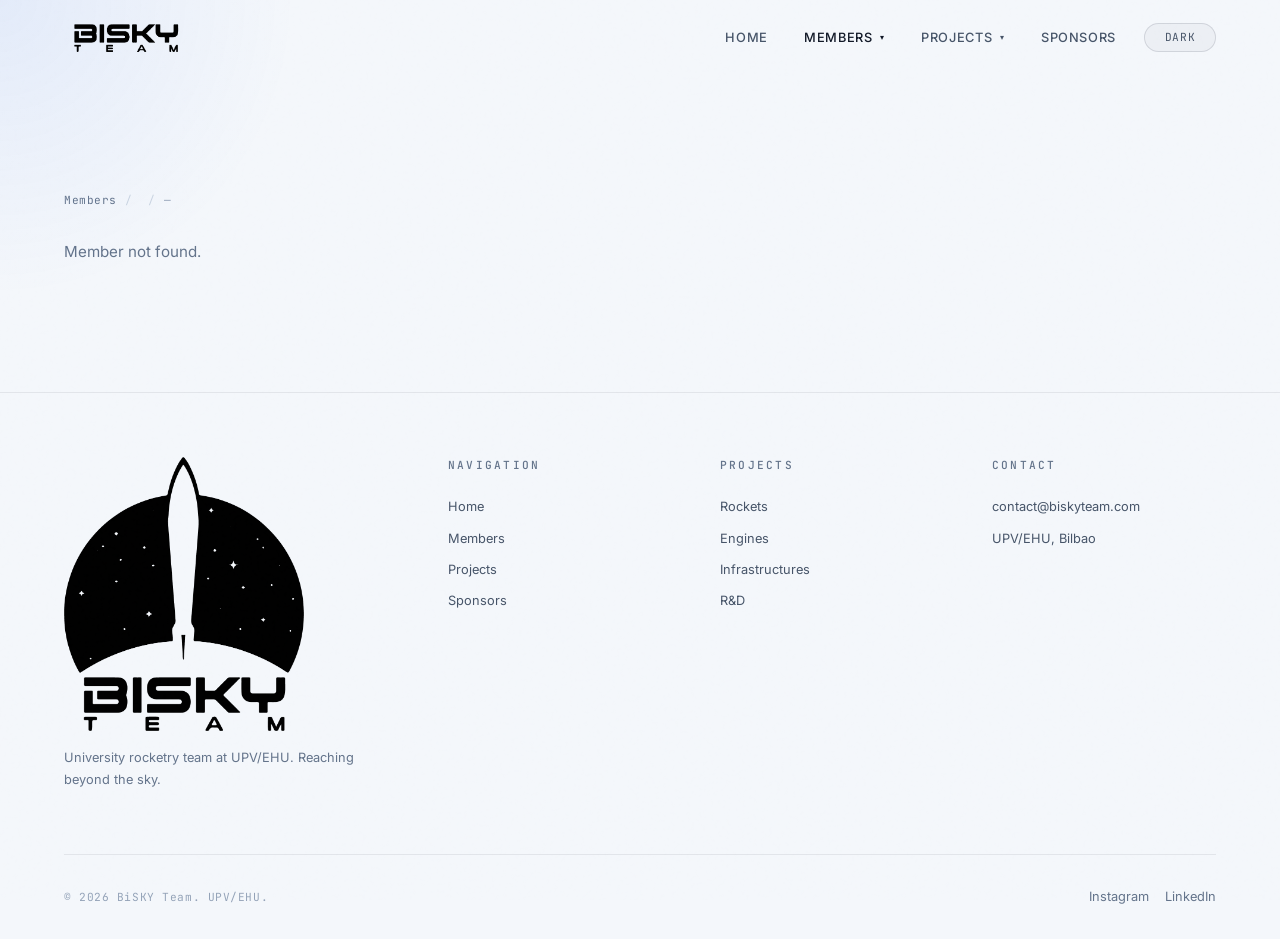
==== commit 8da65285: "tema added" ====
--- a/pages/member-profile.html
+++ b/pages/member-profile.html
@@ -5,6 +5,7 @@
   <meta name="viewport" content="width=device-width, initial-scale=1.0">
   <title>Profile — BiSKY Team</title>
   <meta name="description" content="BiSKY Team member profile.">
+  <script src="../js/theme.js"></script>
   <link rel="stylesheet" href="../css/base.css">
   <link rel="stylesheet" href="../css/components.css">
   <link rel="stylesheet" href="../css/members.css">
--- a/css/base.css
+++ b/css/base.css
@@ -91,12 +91,92 @@
   --border-light: 1px solid rgba(255, 255, 255, 0.1);
   --border-medium: 1px solid rgba(255, 255, 255, 0.15);
 
+  /* Theme surfaces */
+  --surface-1: rgba(255, 255, 255, 0.02);
+  --surface-2: rgba(255, 255, 255, 0.04);
+  --surface-3: rgba(255, 255, 255, 0.06);
+  --surface-stroke-weak: rgba(255, 255, 255, 0.1);
+  --surface-stroke-strong: rgba(255, 255, 255, 0.12);
+  --surface-stroke-hover: rgba(255, 255, 255, 0.18);
+  --text-ghost: rgba(255, 255, 255, 0.05);
+  --text-ghost-soft: rgba(255, 255, 255, 0.04);
+  --text-ghost-faint: rgba(255, 255, 255, 0.03);
+
+  /* Overlays */
+  --overlay-nav-scrolled: rgba(0, 0, 0, 0.85);
+  --overlay-dropdown: rgba(13, 13, 13, 0.95);
+  --overlay-hero-radial: rgba(0, 0, 0, 0.3);
+  --overlay-hero-bottom: rgba(0, 0, 0, 0.8);
+  --overlay-image-top: rgba(0, 0, 0, 0.5);
+  --overlay-modal-backdrop: rgba(0, 0, 0, 0.8);
+
+  /* Effects */
+  --divider-rgb: 255, 255, 255;
+  --accent-rgb: 110, 180, 255;
+  --cursor-glow-rgb: 110, 180, 255;
+  --cursor-glow-alpha: 0.03;
+  --particle-link-rgb: 110, 180, 255;
+  --particle-dot-rgb: 255, 255, 255;
+  --selection-alpha: 0.25;
+  --btn-primary-sheen: rgba(0, 0, 0, 0.1);
+  --logo-filter: none;
+  --grain-opacity: 0.4;
+
   /* Z-Index */
   --z-base: 1;
   --z-above: 10;
   --z-nav: 100;
   --z-overlay: 500;
   --z-modal: 1000;
+}
+
+html[data-theme='light'] {
+  --c-black: #f4f7fb;
+  --c-white: #111827;
+  --c-grey-50: #ffffff;
+  --c-grey-100: #f8fafc;
+  --c-grey-200: #1f2937;
+  --c-grey-300: #334155;
+  --c-grey-400: #475569;
+  --c-grey-500: #64748b;
+  --c-grey-600: #94a3b8;
+  --c-grey-700: #cbd5e1;
+  --c-grey-800: #e2e8f0;
+  --c-grey-900: #edf2f7;
+  --c-accent: #2563eb;
+  --c-accent-dim: rgba(37, 99, 235, 0.16);
+
+  --border-subtle: 1px solid rgba(15, 23, 42, 0.08);
+  --border-light: 1px solid rgba(15, 23, 42, 0.14);
+  --border-medium: 1px solid rgba(15, 23, 42, 0.22);
+
+  --surface-1: rgba(15, 23, 42, 0.03);
+  --surface-2: rgba(15, 23, 42, 0.06);
+  --surface-3: rgba(15, 23, 42, 0.1);
+  --surface-stroke-weak: rgba(15, 23, 42, 0.12);
+  --surface-stroke-strong: rgba(15, 23, 42, 0.18);
+  --surface-stroke-hover: rgba(15, 23, 42, 0.24);
+  --text-ghost: rgba(15, 23, 42, 0.08);
+  --text-ghost-soft: rgba(15, 23, 42, 0.06);
+  --text-ghost-faint: rgba(15, 23, 42, 0.05);
+
+  --overlay-nav-scrolled: rgba(246, 250, 255, 0.9);
+  --overlay-dropdown: rgba(246, 250, 255, 0.97);
+  --overlay-hero-radial: rgba(255, 255, 255, 0);
+  --overlay-hero-bottom: rgba(244, 247, 251, 0.85);
+  --overlay-image-top: rgba(15, 23, 42, 0.12);
+  --overlay-modal-backdrop: rgba(15, 23, 42, 0.35);
+
+  --divider-rgb: 15, 23, 42;
+  --accent-rgb: 37, 99, 235;
+  --cursor-glow-rgb: 37, 99, 235;
+  --cursor-glow-alpha: 0.08;
+  --particle-link-rgb: 37, 99, 235;
+  --particle-dot-rgb: 15, 23, 42;
+  --selection-alpha: 0.18;
+  --btn-primary-sheen: rgba(255, 255, 255, 0.18);
+  --logo-filter: brightness(0) saturate(100%);
+  --grain-opacity: 0.18;
 }
 
 /* — Reset — */
@@ -113,6 +193,11 @@
   scroll-behavior: smooth;
   -webkit-font-smoothing: antialiased;
   -moz-osx-font-smoothing: grayscale;
+  color-scheme: dark;
+}
+
+html[data-theme='light'] {
+  color-scheme: light;
 }
 
 body {
@@ -250,11 +335,11 @@
 .divider {
   width: 100%;
   height: 1px;
-  background: linear-gradient(90deg, transparent, rgba(255,255,255,0.08), transparent);
+  background: linear-gradient(90deg, transparent, rgba(var(--divider-rgb), 0.08), transparent);
 }
 
 .divider--accent {
-  background: linear-gradient(90deg, transparent, rgba(110, 180, 255, 0.2), transparent);
+  background: linear-gradient(90deg, transparent, rgba(var(--accent-rgb), 0.2), transparent);
 }
 
 /* — Buttons — */
@@ -268,7 +353,7 @@
   font-weight: var(--fw-medium);
   letter-spacing: var(--ls-wider);
   text-transform: uppercase;
-  border: 1px solid rgba(255, 255, 255, 0.2);
+  border: 1px solid var(--surface-stroke-strong);
   color: var(--c-white);
   background: transparent;
   transition: all var(--t-base) var(--ease-out);
@@ -280,13 +365,13 @@
   content: '';
   position: absolute;
   inset: 0;
-  background: rgba(255, 255, 255, 0.05);
+  background: var(--surface-2);
   transform: translateX(-100%);
   transition: transform var(--t-slow) var(--ease-out);
 }
 
 .btn:hover {
-  border-color: rgba(255, 255, 255, 0.5);
+  border-color: var(--surface-stroke-hover);
   color: var(--c-white);
 }
 
@@ -301,7 +386,7 @@
 }
 
 .btn--primary::before {
-  background: rgba(0, 0, 0, 0.1);
+  background: var(--btn-primary-sheen);
 }
 
 .btn--primary:hover {
@@ -347,7 +432,7 @@
 .status--active .status-badge::before,
 .status-badge.status--active::before {
   background: var(--c-accent);
-  box-shadow: 0 0 8px rgba(110, 180, 255, 0.4);
+  box-shadow: 0 0 8px rgba(var(--accent-rgb), 0.4);
   animation: pulse-dot 2s ease-in-out infinite;
 }
 
@@ -363,7 +448,7 @@
 
 /* — Selection — */
 ::selection {
-  background: rgba(110, 180, 255, 0.25);
+  background: rgba(var(--accent-rgb), var(--selection-alpha));
   color: var(--c-white);
 }
 
@@ -426,5 +511,5 @@
   background-image: url("data:image/svg+xml,%3Csvg viewBox='0 0 256 256' xmlns='http://www.w3.org/2000/svg'%3E%3Cfilter id='noise'%3E%3CfeTurbulence type='fractalNoise' baseFrequency='0.9' numOctaves='4' stitchTiles='stitch'/%3E%3C/filter%3E%3Crect width='100%25' height='100%25' filter='url(%23noise)' opacity='0.03'/%3E%3C/svg%3E");
   pointer-events: none;
   z-index: 9999;
-  opacity: 0.4;
-}
+  opacity: var(--grain-opacity);
+}
--- a/css/components.css
+++ b/css/components.css
@@ -17,7 +17,7 @@
 }
 
 .navbar.scrolled {
-  background: rgba(0, 0, 0, 0.85);
+  background: var(--overlay-nav-scrolled);
   backdrop-filter: blur(20px);
   -webkit-backdrop-filter: blur(20px);
   border-bottom: var(--border-subtle);
@@ -51,6 +51,8 @@
   display: block;
   height: clamp(20px, 2.2vw, 30px);
   width: auto;
+  filter: var(--logo-filter);
+  transition: filter var(--t-base) var(--ease-out);
 }
 
 .navbar__logo-mark {
@@ -73,6 +75,10 @@
 
 .navbar__item {
   position: relative;
+}
+
+.navbar__item--theme {
+  margin-left: var(--sp-2);
 }
 
 .navbar__link {
@@ -101,6 +107,45 @@
 
 .navbar__item:hover .navbar__link-arrow {
   transform: rotate(180deg);
+}
+
+.navbar__theme-toggle {
+  display: inline-flex;
+  align-items: center;
+  justify-content: center;
+  min-width: 72px;
+  padding: var(--sp-2) var(--sp-3);
+  border: 1px solid var(--surface-stroke-weak);
+  background: var(--surface-1);
+  color: var(--c-grey-400);
+  font-family: var(--font-mono);
+  font-size: var(--fs-xs);
+  letter-spacing: var(--ls-wide);
+  text-transform: uppercase;
+  border-radius: 999px;
+  transition: color var(--t-base) var(--ease-out),
+              border-color var(--t-base) var(--ease-out),
+              background var(--t-base) var(--ease-out),
+              transform var(--t-fast) var(--ease-out);
+}
+
+.navbar__theme-toggle:hover {
+  color: var(--c-white);
+  border-color: var(--surface-stroke-hover);
+  background: var(--surface-2);
+}
+
+.navbar__theme-toggle:active {
+  transform: translateY(1px);
+}
+
+.navbar__theme-toggle:focus-visible {
+  outline: 2px solid rgba(var(--accent-rgb), 0.45);
+  outline-offset: 2px;
+}
+
+.navbar__theme-toggle-label {
+  line-height: 1;
 }
 
 /* Dropdown */
@@ -110,7 +155,7 @@
   left: 50%;
   transform: translateX(-50%) translateY(8px);
   min-width: 200px;
-  background: rgba(13, 13, 13, 0.95);
+  background: var(--overlay-dropdown);
   backdrop-filter: blur(20px);
   -webkit-backdrop-filter: blur(20px);
   border: var(--border-subtle);
@@ -140,7 +185,7 @@
 
 .navbar__dropdown-link:hover {
   color: var(--c-white);
-  background: rgba(255, 255, 255, 0.04);
+  background: var(--surface-2);
 }
 
 /* ——————————————————————
@@ -174,6 +219,8 @@
   width: min(240px, 100%);
   height: auto;
   margin-bottom: var(--sp-4);
+  filter: var(--logo-filter);
+  transition: filter var(--t-base) var(--ease-out);
 }
 
 .footer__brand-name {
@@ -252,7 +299,7 @@
    —————————————————————— */
 .project-card {
   position: relative;
-  background: rgba(255, 255, 255, 0.02);
+  background: var(--surface-1);
   border: var(--border-subtle);
   overflow: hidden;
   transition: all var(--t-slow) var(--ease-out);
@@ -262,8 +309,8 @@
 }
 
 .project-card:hover {
-  border-color: rgba(255, 255, 255, 0.12);
-  background: rgba(255, 255, 255, 0.04);
+  border-color: var(--surface-stroke-strong);
+  background: var(--surface-2);
   transform: translateY(-4px);
 }
 
@@ -279,7 +326,7 @@
   content: '';
   position: absolute;
   inset: 0;
-  background: linear-gradient(to top, rgba(0,0,0,0.5), transparent);
+  background: linear-gradient(to top, var(--overlay-image-top), transparent);
 }
 
 .project-card__image-placeholder {
@@ -290,7 +337,7 @@
   justify-content: center;
   font-family: var(--font-mono);
   font-size: var(--fs-3xl);
-  color: rgba(255, 255, 255, 0.05);
+  color: var(--text-ghost);
   font-weight: var(--fw-bold);
 }
 
@@ -361,7 +408,7 @@
    —————————————————————— */
 .member-card {
   position: relative;
-  background: rgba(255, 255, 255, 0.02);
+  background: var(--surface-1);
   border: var(--border-subtle);
   padding: var(--sp-6);
   text-align: center;
@@ -370,8 +417,8 @@
 }
 
 .member-card:hover {
-  border-color: rgba(255, 255, 255, 0.12);
-  background: rgba(255, 255, 255, 0.04);
+  border-color: var(--surface-stroke-strong);
+  background: var(--surface-2);
   transform: translateY(-4px);
 }
 
@@ -415,7 +462,7 @@
    —————————————————————— */
 .sponsor-card {
   position: relative;
-  background: rgba(255, 255, 255, 0.02);
+  background: var(--surface-1);
   border: var(--border-subtle);
   padding: var(--sp-8);
   display: flex;
@@ -427,8 +474,8 @@
 }
 
 .sponsor-card:hover {
-  border-color: rgba(255, 255, 255, 0.12);
-  background: rgba(255, 255, 255, 0.04);
+  border-color: var(--surface-stroke-strong);
+  background: var(--surface-2);
 }
 
 .sponsor-card__name {
@@ -455,7 +502,7 @@
 .page-header__bg {
   position: absolute;
   inset: 0;
-  background: radial-gradient(ellipse at 50% 0%, rgba(110, 180, 255, 0.04) 0%, transparent 70%);
+  background: radial-gradient(ellipse at 50% 0%, rgba(var(--accent-rgb), 0.05) 0%, transparent 70%);
 }
 
 .page-header .container {
--- a/css/members.css
+++ b/css/members.css
@@ -11,7 +11,7 @@
 
 .year-card {
   position: relative;
-  background: rgba(255, 255, 255, 0.02);
+  background: var(--surface-1);
   border: var(--border-subtle);
   padding: var(--sp-12);
   overflow: hidden;
@@ -24,8 +24,8 @@
 }
 
 .year-card:hover {
-  border-color: rgba(255, 255, 255, 0.15);
-  background: rgba(255, 255, 255, 0.04);
+  border-color: var(--surface-stroke-hover);
+  background: var(--surface-2);
   transform: translateY(-4px);
 }
 
@@ -76,7 +76,7 @@
   right: 0;
   width: 200px;
   height: 100%;
-  background: linear-gradient(135deg, transparent 40%, rgba(110, 180, 255, 0.03) 100%);
+  background: linear-gradient(135deg, transparent 40%, rgba(var(--accent-rgb), 0.05) 100%);
   pointer-events: none;
 }
 
@@ -212,7 +212,7 @@
 
 .member-profile__link:hover {
   color: var(--c-white);
-  border-color: rgba(255, 255, 255, 0.2);
+  border-color: var(--surface-stroke-hover);
 }
 
 /* Content area */
